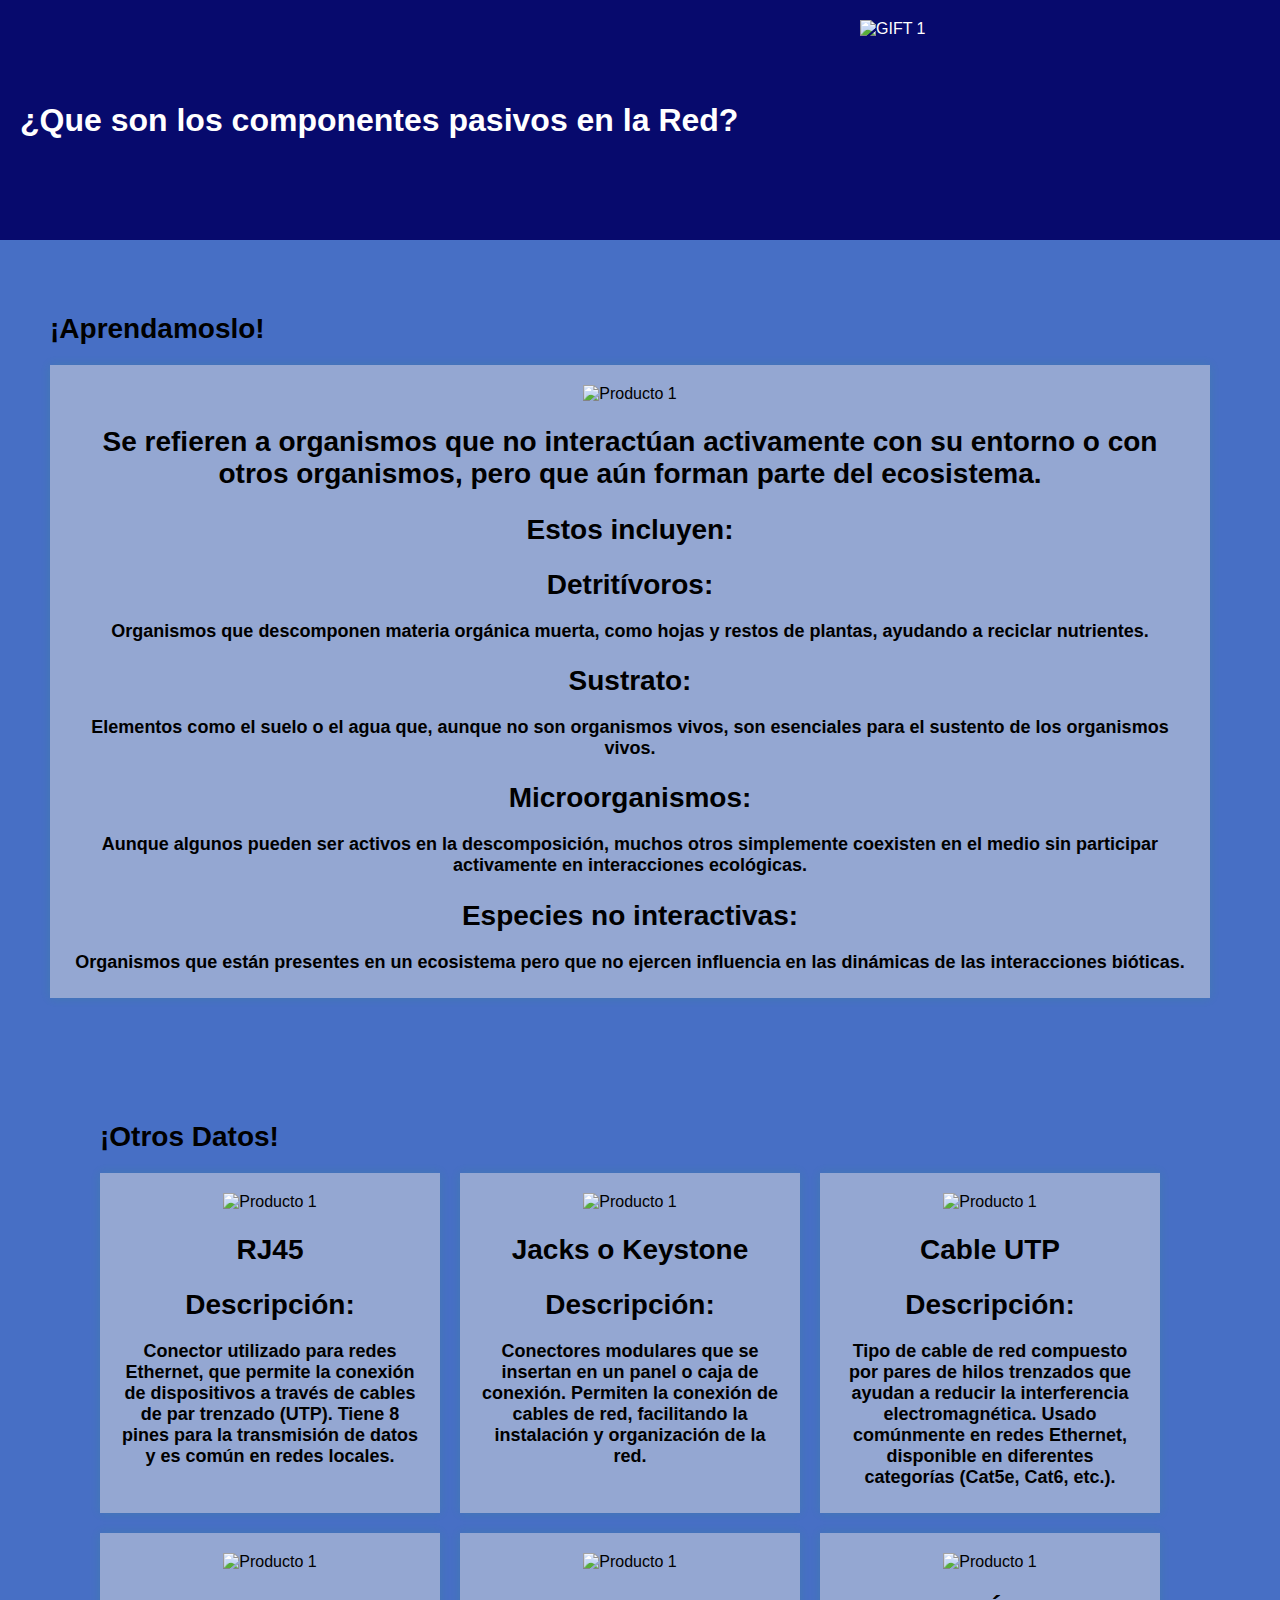
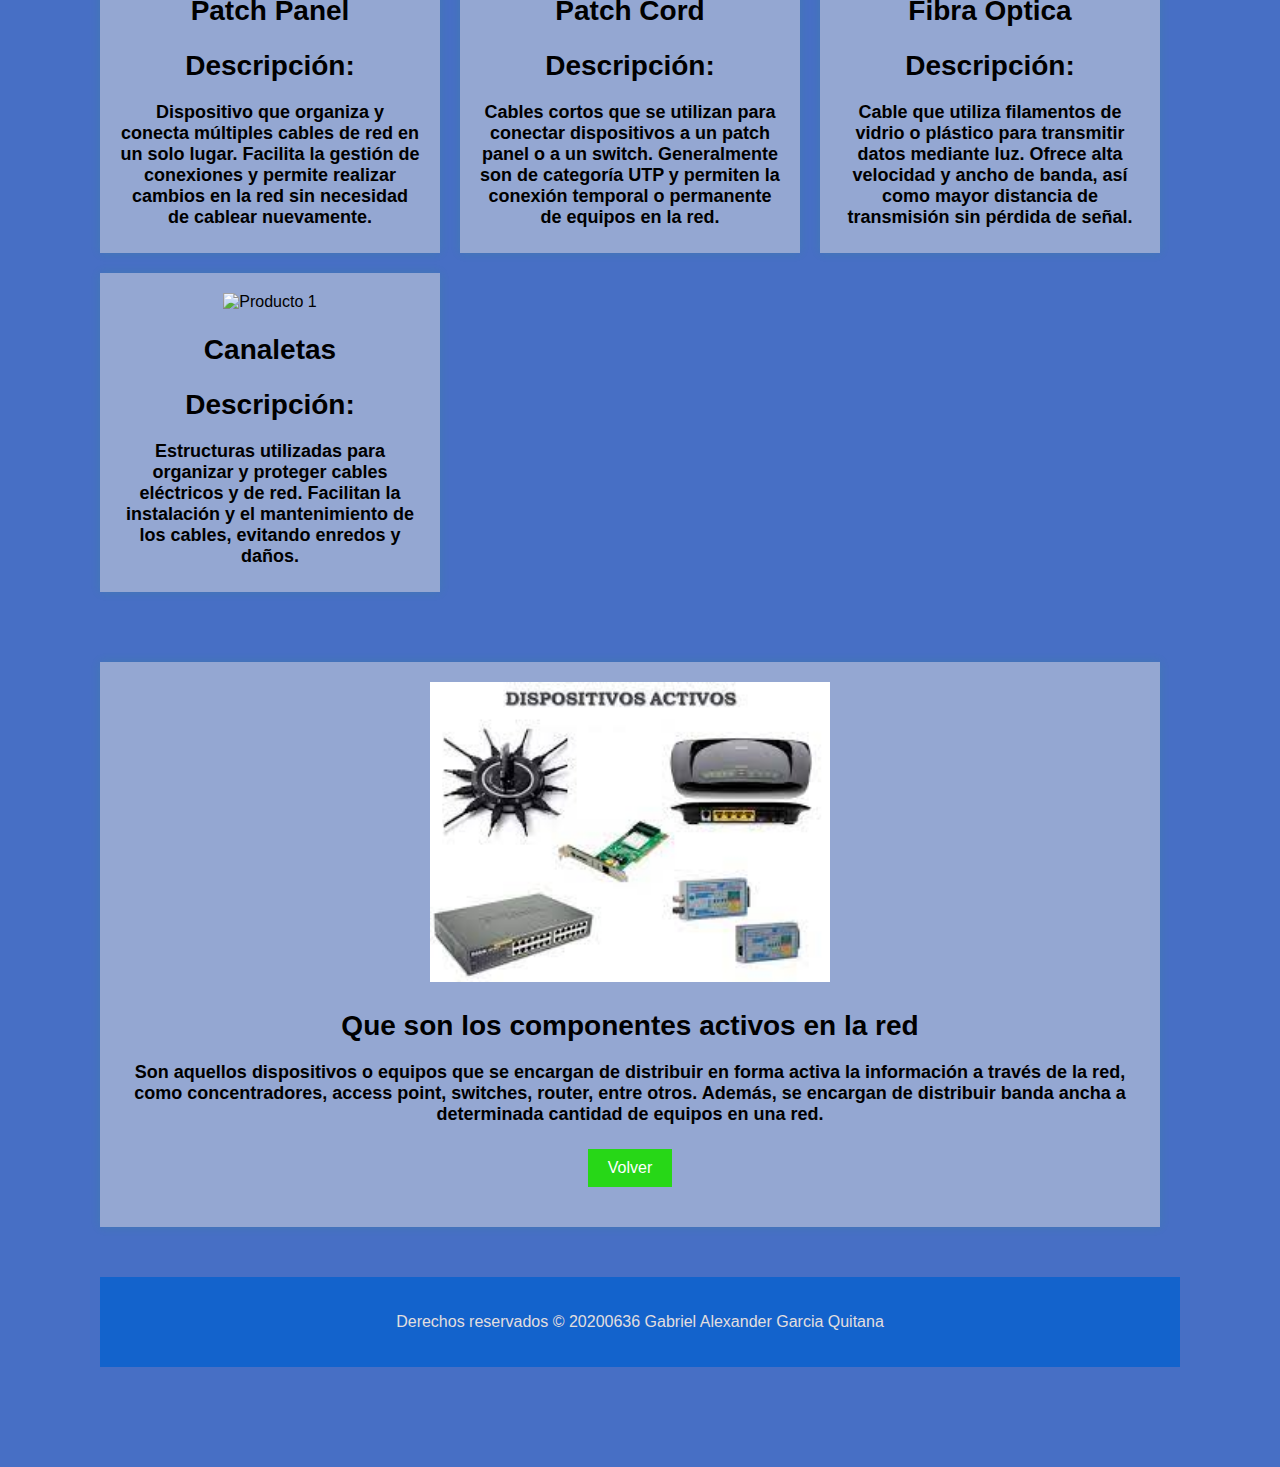
==== Pag1.html @ 3d041d76 "Agregue mi pagina" ====
<!DOCTYPE html>
<html>
<head>
	<title>Preguntas del l-5</title>
	<link rel="stylesheet" type="text/css" href="CSS.css">
</head>
<body>
	<header>
		<center><h1>¿Que son los componentes pasivos en la Red?</h1></center>
        <img src="https://media.tenor.com/Ho2DyaFZLA0AAAAM/anton-antonio.gif" alt="GIFT 1" width="400" height="200">
	</header>

	<main>
		<section>
			<h2>¡Aprendamoslo!</h2>
			
				<div class="product">
					<img src="https://nformaticaredess.wordpress.com/wp-content/uploads/2015/08/cat6a_preterm_0005.jpg" alt="Producto 1" width="400" height="300">
					<h2>Se refieren a organismos que no interactúan activamente con su entorno o con otros organismos, pero que aún forman parte del ecosistema.</h2>
<h2> Estos incluyen:</h2>
<h2>Detritívoros:</h2> <h3>Organismos que descomponen materia orgánica muerta, como hojas y restos de plantas, ayudando a reciclar nutrientes.</h3>
<h2>Sustrato:</h2> <h3>Elementos como el suelo o el agua que, aunque no son organismos vivos, son esenciales para el sustento de los organismos vivos.</h3>
	<h2>	Microorganismos:</h2> <h3>Aunque algunos pueden ser activos en la descomposición, muchos otros simplemente coexisten en el medio sin participar activamente en interacciones ecológicas.</h3>
		<h2>	Especies no interactivas:</h2> <h3>Organismos que están presentes en un ecosistema pero que no ejercen influencia en las dinámicas de las interacciones bióticas.</h3>
						

			</div>
		</section>
		<main>
			<section>
				<h2>¡Otros Datos!</h2>
				<div class="product-container">
					<div class="product">
						<img src="https://patchbox.com/wp-content/uploads/2023/01/RJ45-Connectors-Single-Images.jpg" alt="Producto 1" width="400" height="300">
						<h2>RJ45</h2>
						<h2>Descripción:</h2> <h3>Conector utilizado para redes Ethernet, que permite la 
							conexión de dispositivos a través de cables de par trenzado (UTP). Tiene 8 pines para la transmisión de datos y es común en redes locales.</h3>
					</div>
					<div class="product">
						<img src="https://m.media-amazon.com/images/I/512Ayag06GL._AC_UF1000,1000_QL80_.jpg" alt="Producto 1" width="400" height="300">
						<h2>Jacks o Keystone</h2>
						<h2>Descripción:</h2> <h3>Conectores modulares que se insertan en un panel o caja de conexión. Permiten la conexión de cables de red, facilitando la instalación y organización de la red.</h3>
					</div>
					<div class="product">
						<img src="https://www.importrade.ec/wp-content/uploads/2018/03/JACK-PARA-CABLE-UTP-CAT6.jpg" alt="Producto 1" width="400" height="300">
						<h2>Cable UTP</h2>
						<h2>Descripción:</h2> <h3>Tipo de cable de red compuesto por pares de hilos trenzados que ayudan a reducir la interferencia electromagnética. Usado comúnmente en redes Ethernet, disponible en diferentes categorías (Cat5e, Cat6, etc.).</h3>
					</div>
					<div class="product">
						<img src="https://m.media-amazon.com/images/I/811Lht0FNVL._SL1500_.jpg" alt="Producto 1" width="400" height="300">
						<h2>Patch Panel</h2>
						<h2>Descripción:</h2> <h3>Dispositivo que organiza y conecta múltiples cables de red en un solo lugar. Facilita la gestión de conexiones y permite realizar cambios en la red sin necesidad de cablear nuevamente.</h3>
					</div>
					<div class="product">
						<img src="https://www.cablesyredes.com/wp-content/uploads/2019/01/OCC-Patch-Cord.jpg" alt="Producto 1" width="400" height="300">
						<h2>Patch Cord</h2>
						<h2>Descripción:</h2> <h3>Cables cortos que se utilizan para conectar dispositivos a un patch panel o a un switch. Generalmente son de categoría UTP y permiten la conexión temporal o permanente de equipos en la red.</h3>
					</div>
					<div class="product">
						<img src="https://concepto.de/wp-content/uploads/2018/02/fibra-optica-e1519650864676.jpg" alt="Producto 1" width="400" height="300">
						<h2> Fibra Óptica</h2>
						<h2>Descripción:</h2> <h3>Cable que utiliza filamentos de vidrio o plástico para transmitir datos mediante luz. Ofrece alta velocidad y ancho de banda, así como mayor distancia de transmisión sin pérdida de señal.</h3>
					</div>
					<div class="product">
						<img src="https://i.ytimg.com/vi/Hus-dCMEr1U/maxresdefault.jpg" alt="Producto 1" width="400" height="300">
						<h2>Canaletas</h2>
						<h2>Descripción:</h2> <h3>Estructuras utilizadas para organizar y proteger cables eléctricos y de red. Facilitan la instalación y el mantenimiento de los cables, evitando enredos y daños.</h3>
					</div>
			</section>
			<section>
				
					<div class="product">
						<img src="[data-uri]" alt="Producto 1" width="400" height="300">
						<h2>Que son los componentes activos en la red</h2>
	<h3>Son aquellos dispositivos o equipos que se encargan de distribuir en forma activa la información a través de la red, como concentradores, access point, switches, router, entre otros. Además, se encargan de distribuir banda ancha a determinada cantidad de equipos en una red.</h3>
							<h2><a href="index.html"><button>Volver</button></a></h2>
	
				</div>
			</section>
			
	<footer>
		<p>Derechos reservados &copy; 20200636 Gabriel Alexander Garcia Quitana</p>
	</footer>
</body>
</html>
---- CSS.css ----
body {
	margin: 0;
	padding: 0;
	font-family: Arial, sans-serif;
}

header {
	background-color: #070a6d;
	color: #ffffff;
	padding: 20px;
	display: flex;
	justify-content: space-between;
	align-items: center;
}

nav ul {
	list-style: none;
	display: flex;
}

nav li {
	margin-right: 20px;
}

nav a {
	color: #ffffff;
	text-decoration: none;
}

main {
	padding: 50px;
}

section {
	margin-bottom: 50px;
}

h2 {
	font-size: 28px;
	margin-bottom: 20px;
}

.product-container {
	display: flex;
	flex-wrap: wrap;
}

.product {
	flex-basis: 300px;
	margin-right: 20px;
	margin-bottom: 20px;
	padding: 20px;
	background-color: #e2dfdf80;
	box-shadow: 0 0 10px rgba(31, 225, 14, 0.1);
	text-align: center;
	position: relative;

}

.product:hover{
    box-shadow: 0 0 10px rgba(83, 230, 15, 0.5);
    transition: 0.5s ease;
}

.product img {
	max-width: 100%;
}

.product h3 {
	font-size: 18px;
	margin-top: 10px;
	margin-bottom: 5px;
}

.product p {
	font-size: 16px;
margin-bottom: 10px;
}

.product button {
	background-color: #27d717;
    color: rgb(255, 255, 255);
	border: none;
	padding: 10px 20px;
	font-size: 16px;
	cursor: pointer;
	transition: background-color 0.3s ease-in-out;
}

.product button:hover {
	background-color: #ffffff;
}

footer {
	background-color: #1363cc;
	color: #e2dfdf;
	padding: 20px;
	text-align: center;
}

body{
    background-color: #476fc5;
}
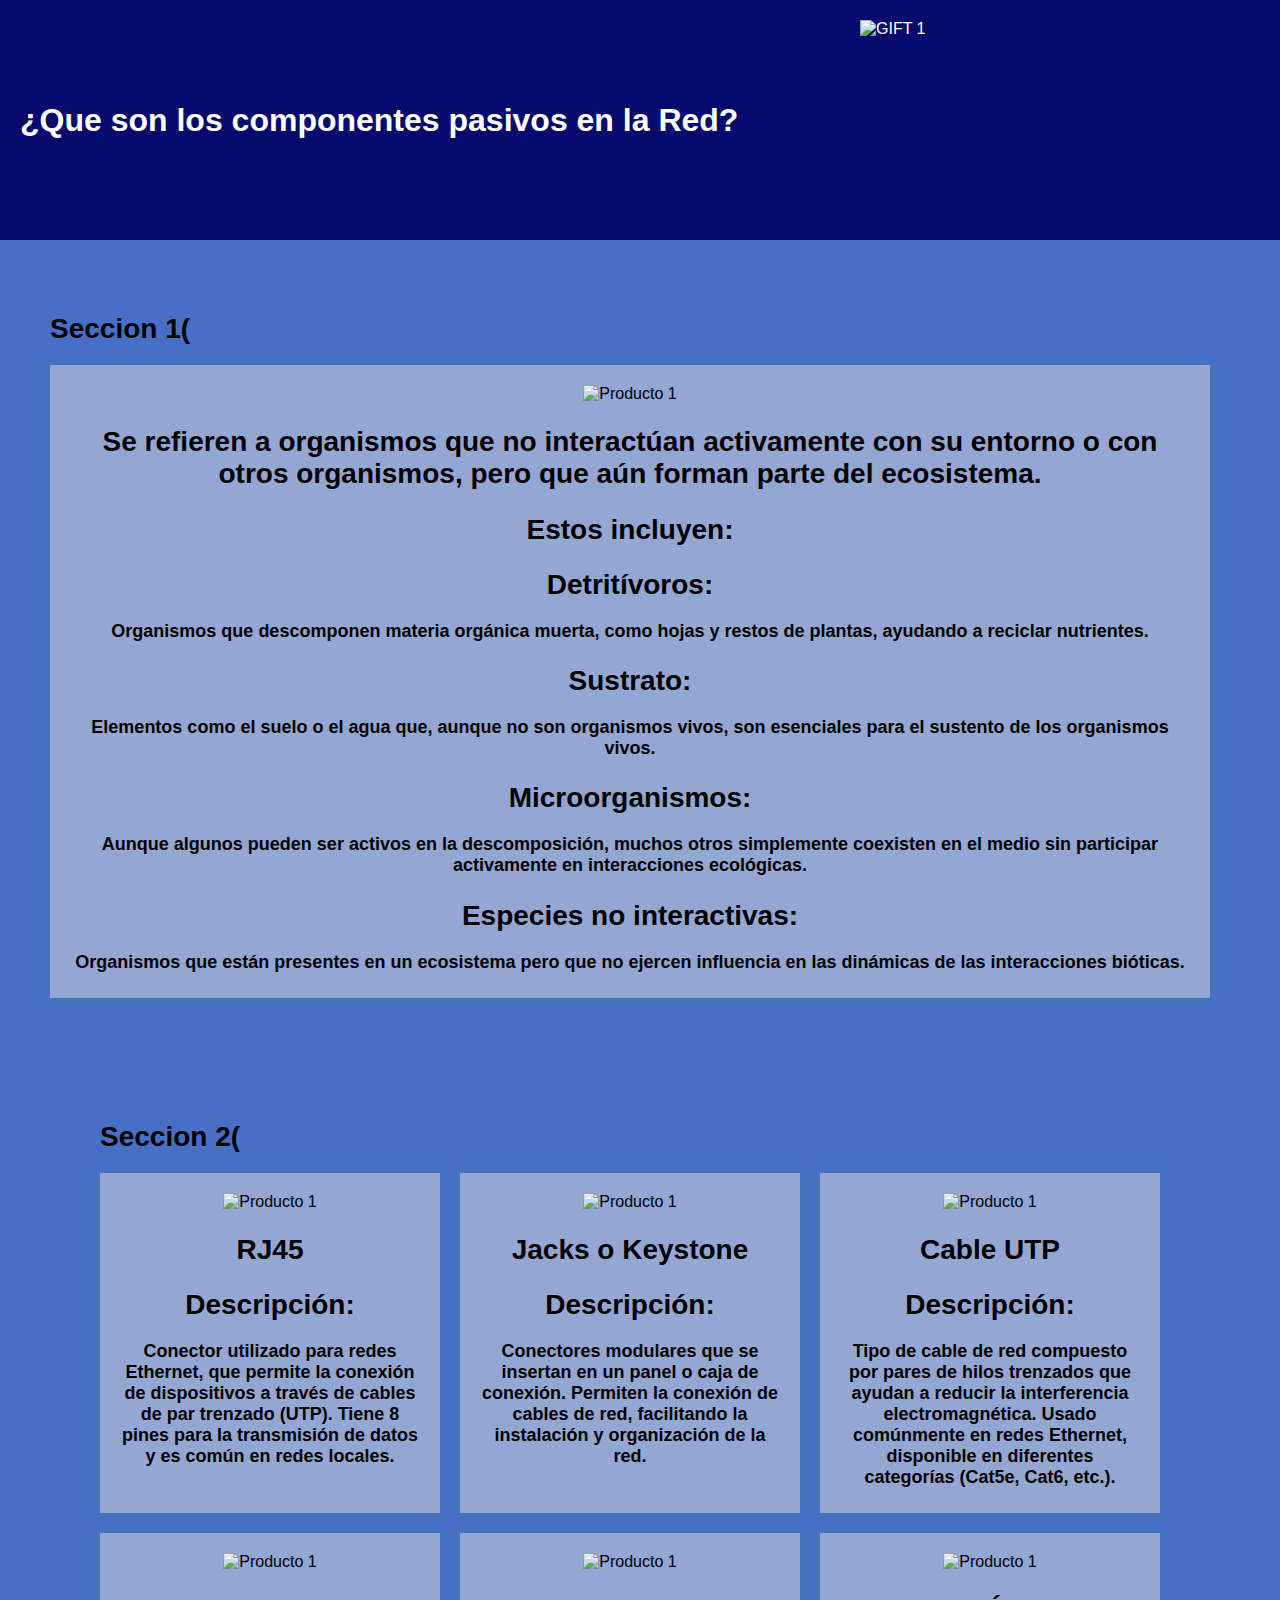
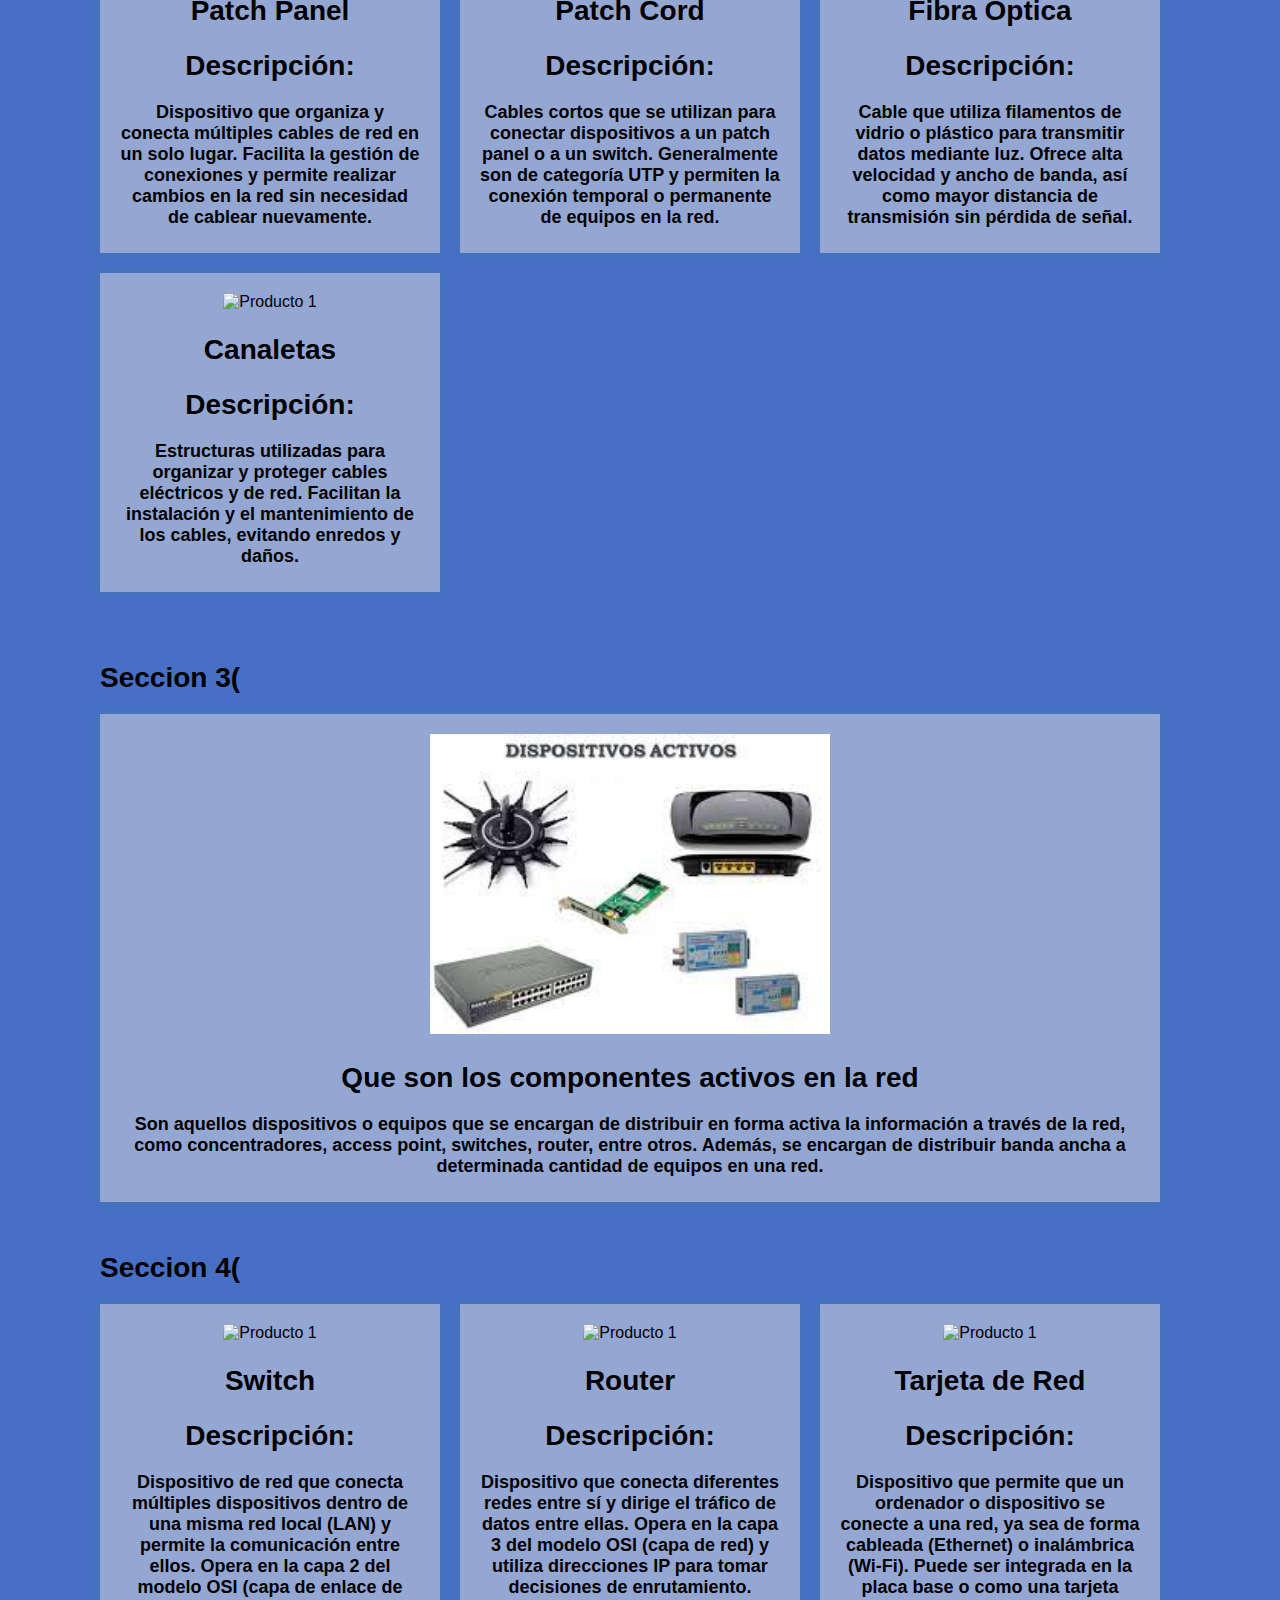
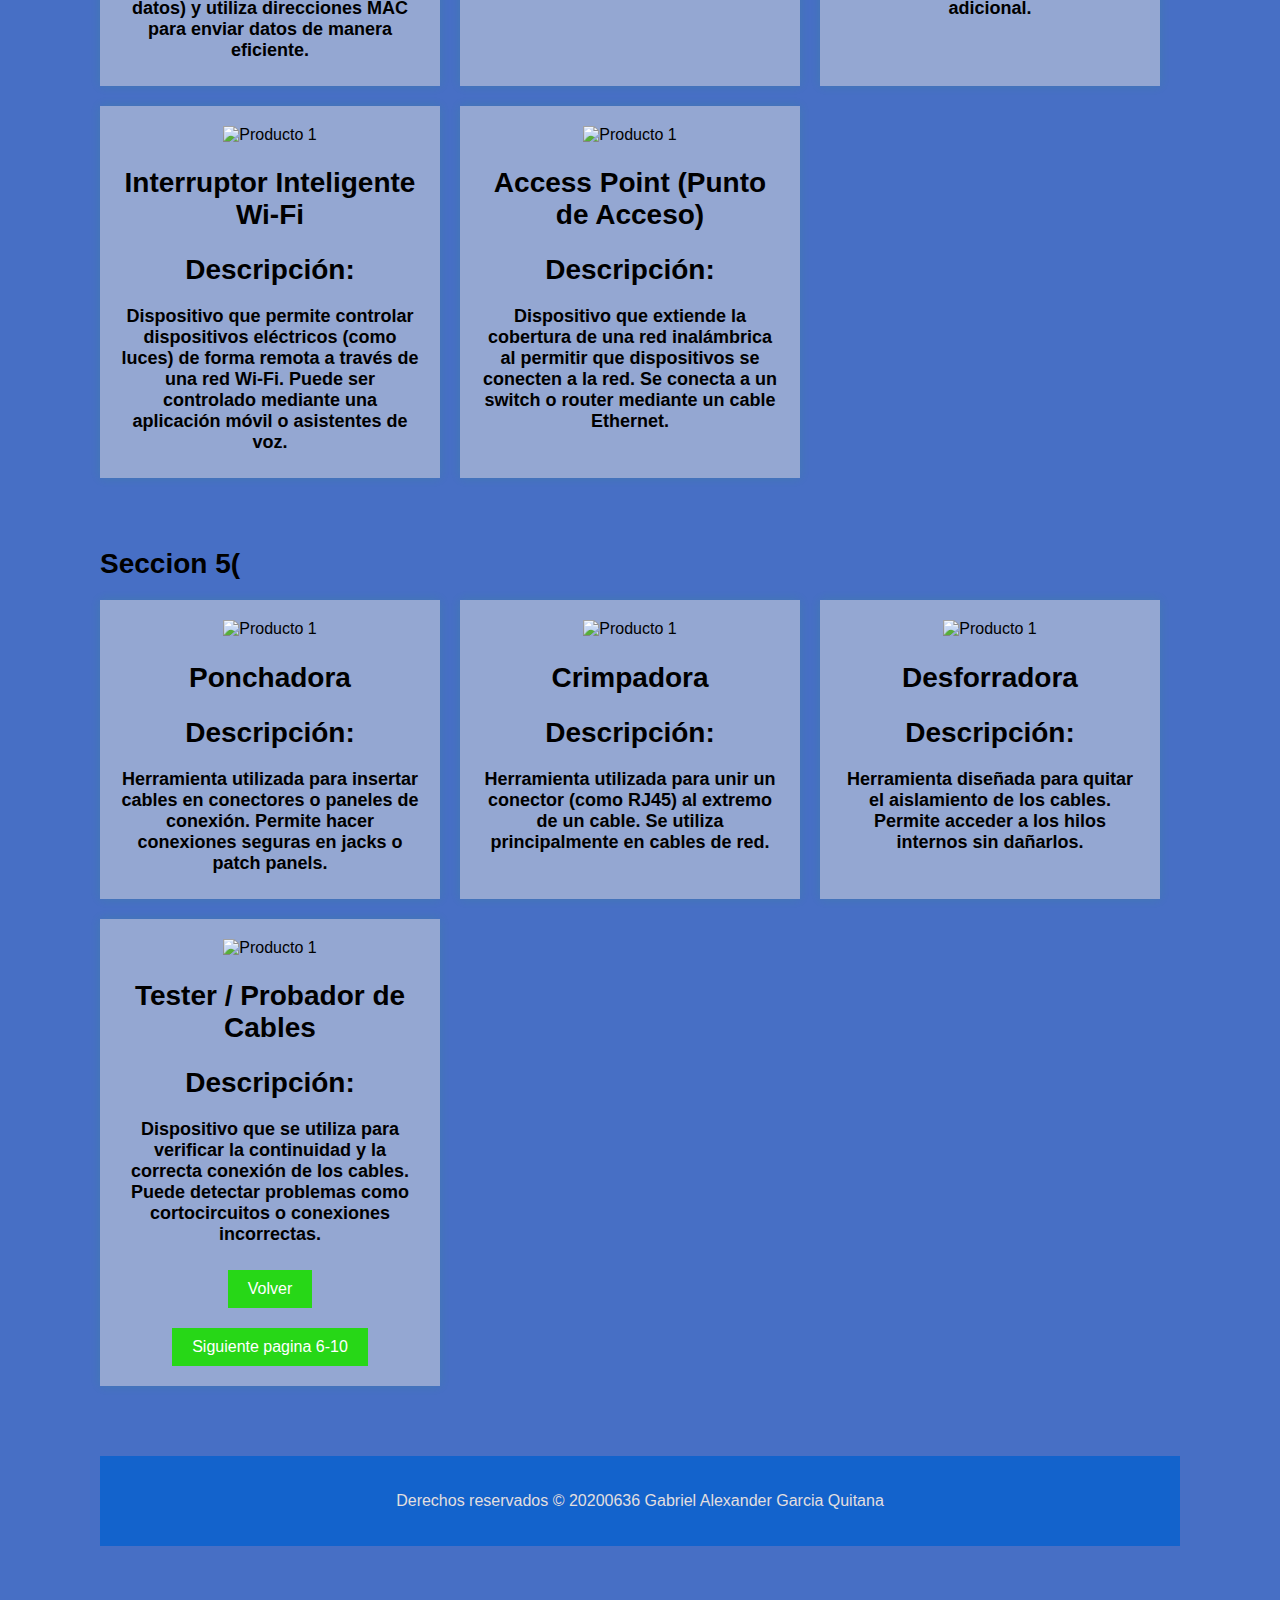
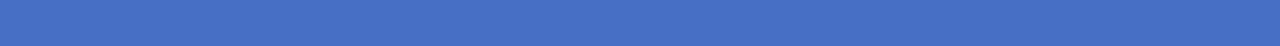
==== commit da608080: "Termine actividades de la 4 a la 11" ====
--- a/Pag1.html
+++ b/Pag1.html
@@ -12,7 +12,7 @@
 
 	<main>
 		<section>
-			<h2>¡Aprendamoslo!</h2>
+			<h2>Seccion 1(</h2>
 			
 				<div class="product">
 					<img src="https://nformaticaredess.wordpress.com/wp-content/uploads/2015/08/cat6a_preterm_0005.jpg" alt="Producto 1" width="400" height="300">
@@ -28,7 +28,7 @@
 		</section>
 		<main>
 			<section>
-				<h2>¡Otros Datos!</h2>
+				<h2>Seccion 2(</h2>
 				<div class="product-container">
 					<div class="product">
 						<img src="https://patchbox.com/wp-content/uploads/2023/01/RJ45-Connectors-Single-Images.jpg" alt="Producto 1" width="400" height="300">
@@ -68,16 +68,71 @@
 					</div>
 			</section>
 			<section>
-				
+				<h2>Seccion 3(</h2>
 					<div class="product">
 						<img src="[data-uri]" alt="Producto 1" width="400" height="300">
 						<h2>Que son los componentes activos en la red</h2>
 	<h3>Son aquellos dispositivos o equipos que se encargan de distribuir en forma activa la información a través de la red, como concentradores, access point, switches, router, entre otros. Además, se encargan de distribuir banda ancha a determinada cantidad de equipos en una red.</h3>
-							<h2><a href="index.html"><button>Volver</button></a></h2>
-	
+					
+							
 				</div>
 			</section>
-			
+			<section>
+				<h2>Seccion 4(</h2>
+				<div class="product-container">
+					<div class="product">
+						<img src="https://encrypted-tbn0.gstatic.com/images?q=tbn:ANd9GcSVlF2kKP55WU-OOqJZvyESreuMfwwP0awVsA&s" alt="Producto 1" width="400" height="300">
+						<h2>Switch</h2>
+						<h2>Descripción:</h2> <h3>Dispositivo de red que conecta múltiples dispositivos dentro de una misma red local (LAN) y permite la comunicación entre ellos. Opera en la capa 2 del modelo OSI (capa de enlace de datos) y utiliza direcciones MAC para enviar datos de manera eficiente.</h3>
+					</div>
+					<div class="product">
+						<img src="https://encrypted-tbn0.gstatic.com/images?q=tbn:ANd9GcQI2fB0Wr99rdzwqH55yUeBx4kV96ZB61IJvg&s" alt="Producto 1" width="400" height="300">
+						<h2>Router</h2>
+						<h2>Descripción:</h2> <h3> Dispositivo que conecta diferentes redes entre sí y dirige el tráfico de datos entre ellas. Opera en la capa 3 del modelo OSI (capa de red) y utiliza direcciones IP para tomar decisiones de enrutamiento.</h3>
+					</div>
+					<div class="product">
+						<img src="https://www.nobbot.com/wp-content/uploads/2020/03/tarjeta-de-red-wikimediacommons-adaptada.jpg" alt="Producto 1" width="400" height="300">
+						<h2>Tarjeta de Red</h2>
+						<h2>Descripción:</h2> <h3>Dispositivo que permite que un ordenador o dispositivo se conecte a una red, ya sea de forma cableada (Ethernet) o inalámbrica (Wi-Fi). Puede ser integrada en la placa base o como una tarjeta adicional.</h3>
+					</div>
+					<div class="product">
+						<img src="https://www.steren.com.sv/media/catalog/product/cache/532829604b379f478db69368d14615cd/image/21042663a/interruptor-wi-fi.jpg" alt="Producto 1" width="400" height="300">
+						<h2>Interruptor Inteligente Wi-Fi</h2>
+						<h2>Descripción:</h2> <h3>Dispositivo que permite controlar dispositivos eléctricos (como luces) de forma remota a través de una red Wi-Fi. Puede ser controlado mediante una aplicación móvil o asistentes de voz.</h3>
+					</div>
+					<div class="product">
+						<img src="https://revistaseguridad360.com/wp-content/uploads/2023/03/access-point.png" alt="Producto 1" width="400" height="300">
+						<h2>Access Point (Punto de Acceso)</h2>
+						<h2>Descripción:</h2> <h3> Dispositivo que extiende la cobertura de una red inalámbrica al permitir que dispositivos se conecten a la red. Se conecta a un switch o router mediante un cable Ethernet.</h3>
+						
+					</div>
+			</section>
+			<section>
+				<h2>Seccion 5(</h2>
+				<div class="product-container">
+					<div class="product">
+						<img src="https://patchbox.com/wp-content/uploads/2023/01/RJ45-Connectors-Single-Images.jpg" alt="Producto 1" width="400" height="300">
+						<h2>Ponchadora</h2>
+						<h2>Descripción:</h2> <h3>Herramienta utilizada para insertar cables en conectores o paneles de conexión. Permite hacer conexiones seguras en jacks o patch panels.</h3>
+					</div>
+					<div class="product">
+						<img src="https://m.media-amazon.com/images/I/512Ayag06GL._AC_UF1000,1000_QL80_.jpg" alt="Producto 1" width="400" height="300">
+						<h2>Crimpadora</h2>
+						<h2>Descripción:</h2> <h3>Herramienta utilizada para unir un conector (como RJ45) al extremo de un cable. Se utiliza principalmente en cables de red.</h3>
+					</div>
+					<div class="product">
+						<img src="https://www.importrade.ec/wp-content/uploads/2018/03/JACK-PARA-CABLE-UTP-CAT6.jpg" alt="Producto 1" width="400" height="300">
+						<h2>Desforradora</h2>
+						<h2>Descripción:</h2> <h3>Herramienta diseñada para quitar el aislamiento de los cables. Permite acceder a los hilos internos sin dañarlos.</h3>
+					</div>
+					<div class="product">
+						<img src="https://m.media-amazon.com/images/I/811Lht0FNVL._SL1500_.jpg" alt="Producto 1" width="400" height="300">
+						<h2>Tester / Probador de Cables</h2>
+						<h2>Descripción:</h2> <h3>Dispositivo que se utiliza para verificar la continuidad y la correcta conexión de los cables. Puede detectar problemas como cortocircuitos o conexiones incorrectas.</h3>
+						<h2><a href="index.html"><button>Volver</button></a></h2>
+						<div><a href="Pag2.html"><button>Siguiente pagina 6-10</button></a></div>
+					</div>
+			</section>
 	<footer>
 		<p>Derechos reservados &copy; 20200636 Gabriel Alexander Garcia Quitana</p>
 	</footer>
